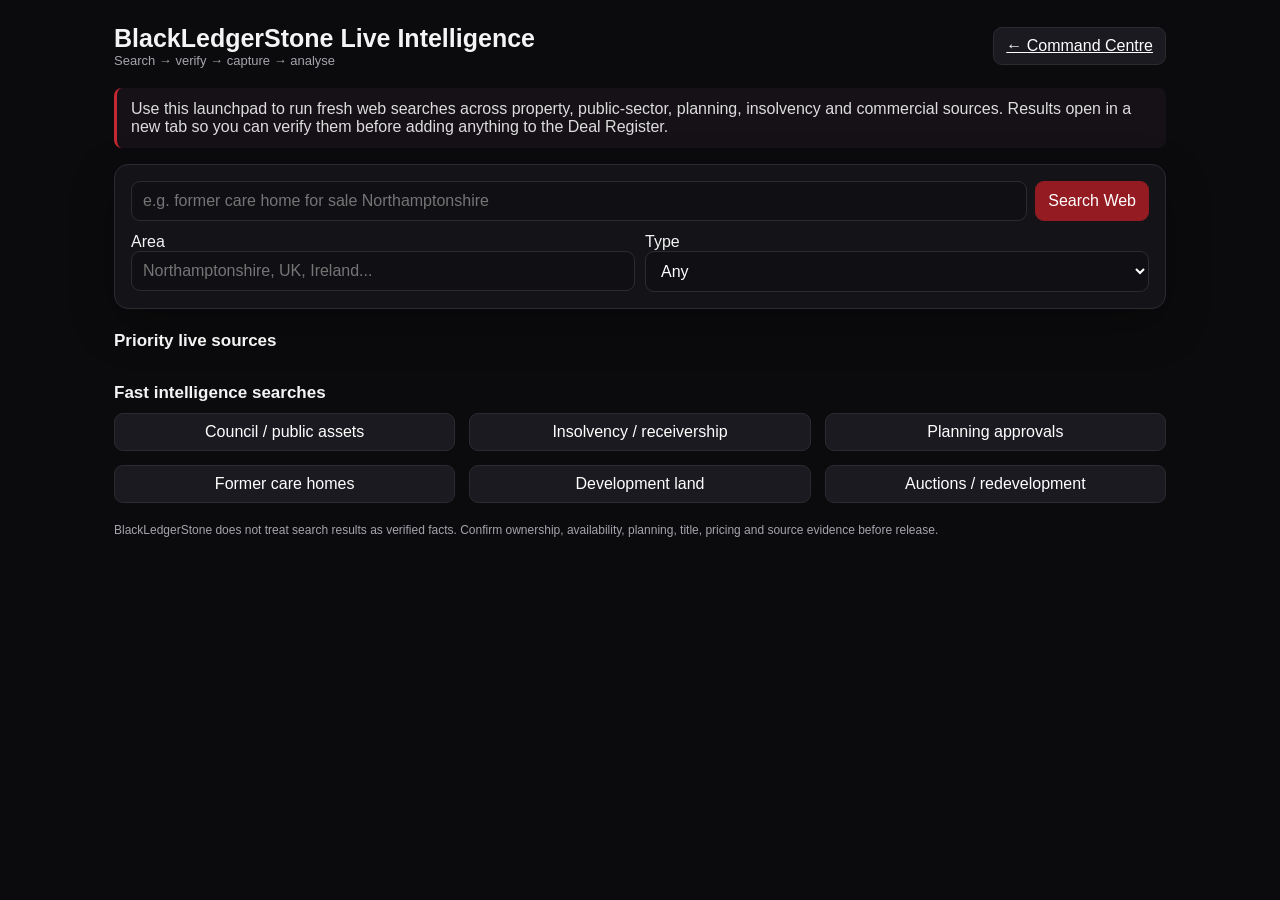
==== live-intelligence.html @ 3357c3b2 "Add BlackLedgerStone live intelligence launchpad" ====
<!doctype html><html lang="en"><head><meta charset="utf-8"><meta name="viewport" content="width=device-width,initial-scale=1"><meta name="theme-color" content="#7d1117"><title>BlackLedgerStone Live Intelligence</title><link rel="stylesheet" href="./styles.css"><link rel="icon" href="./raven-192.png"></head><body><main class="main" style="max-width:1100px;margin:auto"><div class="topbar"><div><h2>BlackLedgerStone Live Intelligence</h2><div class="subtle">Search → verify → capture → analyse</div></div><div class="top-actions"><a class="btn" href="./index.html">← Command Centre</a></div></div><div class="notice">Use this launchpad to run fresh web searches across property, public-sector, planning, insolvency and commercial sources. Results open in a new tab so you can verify them before adding anything to the Deal Register.</div><div class="card" style="margin-top:16px"><div class="search-box"><input class="input" id="q" placeholder="e.g. former care home for sale Northamptonshire"><button class="btn primary" id="web">Search Web</button></div><div class="form-grid" style="margin-top:12px"><label>Area<input class="input" id="area" placeholder="Northamptonshire, UK, Ireland..."></label><label>Type<select class="select" id="type"><option value="">Any</option><option>land development</option><option>care home C2</option><option>HMO</option><option>commercial conversion</option><option>auction</option><option>receivership administration</option><option>council surplus property</option><option>planning permission</option></select></label></div></div><div class="section-title"><h3>Priority live sources</h3></div><div class="source-grid" id="sources"></div><div class="section-title"><h3>Fast intelligence searches</h3></div><div class="grid cards-3"><button class="btn" data-preset='site:gov.uk "property for sale" surplus council'>Council / public assets</button><button class="btn" data-preset='site:thegazette.co.uk property receivership administrator sale'>Insolvency / receivership</button><button class="btn" data-preset='planning application approved residential development land'>Planning approvals</button><button class="btn" data-preset='"former care home" for sale'>Former care homes</button><button class="btn" data-preset='"development opportunity" land for sale'>Development land</button><button class="btn" data-preset='commercial property auction redevelopment opportunity'>Auctions / redevelopment</button></div><div class="footer-note">BlackLedgerStone does not treat search results as verified facts. Confirm ownership, availability, planning, title, pricing and source evidence before release.</div></main><script>const sources=[['GOV.UK Property Finder','https://www.gov.uk/find-government-property'],['Planning Data','https://www.planning.data.gov.uk/'],['Companies House','https://find-and-update.company-information.service.gov.uk/'],['The Gazette','https://www.thegazette.co.uk/'],['Rightmove','https://www.rightmove.co.uk/'],['Zoopla','https://www.zoopla.co.uk/'],['OnTheMarket','https://www.onthemarket.com/'],['Savills','https://www.savills.co.uk/'],['Knight Frank','https://www.knightfrank.co.uk/'],['Eddisons','https://www.eddisons.com/'],['Fisher German','https://www.fishergerman.co.uk/'],['Carter Jonas','https://www.carterjonas.co.uk/']];const E=s=>document.querySelector(s);function query(extra=''){return [E('#q').value,E('#type').value,E('#area').value,extra].filter(Boolean).join(' ').trim()}function search(extra=''){const q=query(extra);if(!q)return;window.open('https://www.google.com/search?q='+encodeURIComponent(q),'_blank','noopener')}E('#web').onclick=()=>search();E('#q').addEventListener('keydown',e=>{if(e.key==='Enter')search()});document.querySelectorAll('[data-preset]').forEach(b=>b.onclick=()=>search(b.dataset.preset));E('#sources').innerHTML=sources.map(s=>'<div class="source"><b>'+s[0]+'</b><div style="margin-top:9px"><a href="'+s[1]+'" target="_blank" rel="noopener">Open source ↗</a></div><div style="margin-top:7px"><button class="btn" onclick="window.open(\'https://www.google.com/search?q=\'+encodeURIComponent(\'site:'+new URL(s[1]).hostname+' '+query()),\'_blank\')">Search this source</button></div></div>').join('');</script></body></html>
---- styles.css ----
:root{--bg:#0b0b0d;--panel:#141418;--panel2:#1a1a20;--line:#2b2b32;--text:#f4f4f5;--muted:#a4a4ad;--red:#941b22;--red2:#c52832;--gold:#c7a766;--green:#42b883;--amber:#e6a23c;--bad:#e05d5d;--shadow:0 16px 45px rgba(0,0,0,.28)}
*{box-sizing:border-box}html,body{margin:0;min-height:100%;background:var(--bg);color:var(--text);font-family:Inter,Segoe UI,Arial,sans-serif}button,input,select,textarea{font:inherit}button{cursor:pointer}.app{display:grid;grid-template-columns:250px 1fr;min-height:100vh}.sidebar{position:sticky;top:0;height:100vh;padding:20px 14px;border-right:1px solid var(--line);background:linear-gradient(180deg,#111115,#0b0b0d)}.brand{display:flex;align-items:center;gap:12px;padding:6px 8px 22px}.brand img{width:48px;height:48px;border-radius:50%;border:2px solid var(--red2)}.brand h1{font-size:17px;margin:0}.brand small{display:block;color:var(--muted);margin-top:3px}.nav button{width:100%;text-align:left;color:var(--muted);background:transparent;border:0;border-radius:10px;padding:11px 12px;margin:2px 0}.nav button:hover,.nav button.active{background:var(--panel2);color:#fff}.sidebar-bottom{position:absolute;bottom:16px;left:14px;right:14px}.status-pill{border:1px solid var(--line);border-radius:999px;padding:8px 10px;color:var(--muted);font-size:12px}.main{padding:24px;min-width:0}.topbar{display:flex;justify-content:space-between;align-items:center;gap:16px;margin-bottom:20px}.topbar h2{margin:0;font-size:25px}.top-actions{display:flex;gap:8px;flex-wrap:wrap}.btn{border:1px solid var(--line);background:var(--panel2);color:#fff;border-radius:9px;padding:9px 12px}.btn:hover{border-color:#555}.btn.primary{background:var(--red);border-color:var(--red)}.btn.good{background:#1f6b4f;border-color:#1f6b4f}.btn.warn{background:#73551d;border-color:#73551d}.grid{display:grid;gap:14px}.cards-4{grid-template-columns:repeat(4,minmax(0,1fr))}.cards-3{grid-template-columns:repeat(3,minmax(0,1fr))}.card{background:var(--panel);border:1px solid var(--line);border-radius:14px;padding:16px;box-shadow:var(--shadow)}.metric{font-size:28px;font-weight:800;margin:4px 0}.label{font-size:12px;color:var(--muted);text-transform:uppercase;letter-spacing:.08em}.subtle{color:var(--muted);font-size:13px}.section-title{display:flex;align-items:center;justify-content:space-between;gap:12px;margin:22px 0 10px}.section-title h3{margin:0;font-size:17px}.search-box{display:grid;grid-template-columns:1fr auto;gap:8px}.input,.select,.textarea{width:100%;background:#101014;border:1px solid var(--line);color:#fff;border-radius:9px;padding:10px 11px}.textarea{min-height:88px;resize:vertical}.form-grid{display:grid;grid-template-columns:repeat(2,minmax(0,1fr));gap:10px}.form-grid .wide{grid-column:1/-1}.table-wrap{overflow:auto;border:1px solid var(--line);border-radius:12px}table{width:100%;border-collapse:collapse;min-width:760px;background:var(--panel)}th,td{padding:11px 12px;border-bottom:1px solid var(--line);text-align:left;font-size:13px;vertical-align:top}th{color:var(--muted);font-size:11px;text-transform:uppercase;letter-spacing:.07em;background:#111116;position:sticky;top:0}tr:last-child td{border-bottom:0}.badge{display:inline-block;border-radius:999px;padding:4px 8px;font-size:11px;border:1px solid var(--line);color:var(--muted)}.badge.hot{background:#5d1117;color:#ffb3b8;border-color:#8b1c25}.badge.high{background:#604514;color:#f1d49a;border-color:#8a671d}.badge.good{background:#143f31;color:#9be1c4;border-color:#246b50}.badge.bad{background:#4a1d1d;color:#ffb8b8;border-color:#783333}.kpis{display:flex;gap:8px;flex-wrap:wrap}.empty{padding:28px;text-align:center;color:var(--muted)}.view{display:none}.view.active{display:block}.pipeline{display:grid;grid-template-columns:repeat(5,minmax(210px,1fr));gap:10px;overflow:auto}.column{background:#101014;border:1px solid var(--line);border-radius:12px;padding:10px;min-height:340px}.column h4{margin:4px 4px 10px;font-size:13px}.deal-card{background:var(--panel2);border:1px solid var(--line);border-radius:10px;padding:10px;margin:8px 0}.deal-card b{display:block;margin-bottom:4px}.deal-card small{color:var(--muted)}.checklist{display:grid;gap:8px}.check{display:flex;gap:9px;align-items:flex-start;background:#111116;border:1px solid var(--line);border-radius:9px;padding:9px}.check input{margin-top:3px}.notice{border-left:3px solid var(--red2);background:#151116;padding:12px 14px;border-radius:8px;color:#ddd}.source-grid{display:grid;grid-template-columns:repeat(3,minmax(0,1fr));gap:10px}.source{border:1px solid var(--line);border-radius:10px;padding:12px;background:#111116}.source b{display:block;margin-bottom:4px}.source small{color:var(--muted)}.modal{display:none;position:fixed;inset:0;background:rgba(0,0,0,.72);z-index:20;align-items:center;justify-content:center;padding:20px}.modal.open{display:flex}.modal-box{width:min(760px,100%);max-height:90vh;overflow:auto;background:#15151a;border:1px solid #383840;border-radius:14px;padding:18px}.modal-head{display:flex;justify-content:space-between;align-items:center;margin-bottom:12px}.modal-head h3{margin:0}.iconbtn{border:0;background:transparent;color:#fff;font-size:22px}.footer-note{margin-top:20px;color:var(--muted);font-size:12px}.danger-zone{border:1px solid #642b2b;background:#261414;border-radius:12px;padding:14px}.quick-links a{color:#e6c778;text-decoration:none}.quick-links a:hover{text-decoration:underline}@media(max-width:1000px){.app{grid-template-columns:80px 1fr}.brand h1,.brand small,.nav .txt,.sidebar-bottom{display:none}.brand{justify-content:center}.nav button{text-align:center}.cards-4,.cards-3,.source-grid{grid-template-columns:repeat(2,minmax(0,1fr))}}@media(max-width:650px){.app{display:block}.sidebar{position:sticky;top:0;z-index:12;width:100%;height:auto;border-right:0;border-bottom:1px solid var(--line);padding:8px}.brand{display:none}.nav{display:flex;overflow:auto}.nav button{min-width:70px;padding:9px 8px}.nav .txt{display:none}.main{padding:14px}.cards-4,.cards-3,.source-grid,.form-grid{grid-template-columns:1fr}.topbar{align-items:flex-start;flex-direction:column}.pipeline{grid-template-columns:repeat(5,230px)}}
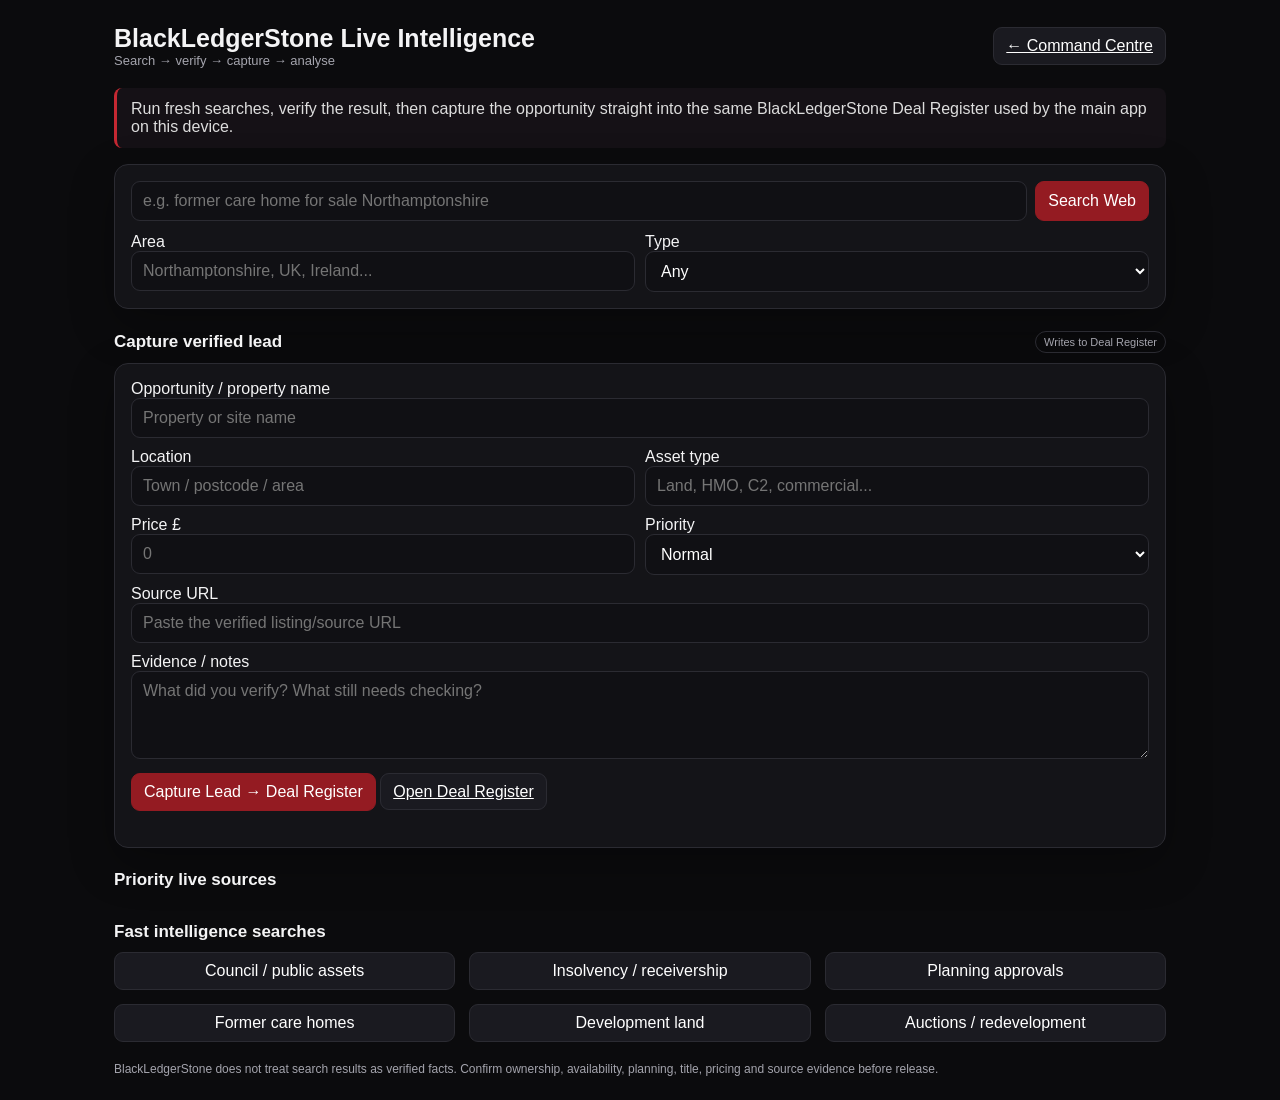
==== commit 65aa7613: "Wire live intelligence capture into BlackLedgerStone Deal Register" ====
--- a/live-intelligence.html
+++ b/live-intelligence.html
@@ -1 +1 @@
-<!doctype html><html lang="en"><head><meta charset="utf-8"><meta name="viewport" content="width=device-width,initial-scale=1"><meta name="theme-color" content="#7d1117"><title>BlackLedgerStone Live Intelligence</title><link rel="stylesheet" href="./styles.css"><link rel="icon" href="./raven-192.png"></head><body><main class="main" style="max-width:1100px;margin:auto"><div class="topbar"><div><h2>BlackLedgerStone Live Intelligence</h2><div class="subtle">Search → verify → capture → analyse</div></div><div class="top-actions"><a class="btn" href="./index.html">← Command Centre</a></div></div><div class="notice">Use this launchpad to run fresh web searches across property, public-sector, planning, insolvency and commercial sources. Results open in a new tab so you can verify them before adding anything to the Deal Register.</div><div class="card" style="margin-top:16px"><div class="search-box"><input class="input" id="q" placeholder="e.g. former care home for sale Northamptonshire"><button class="btn primary" id="web">Search Web</button></div><div class="form-grid" style="margin-top:12px"><label>Area<input class="input" id="area" placeholder="Northamptonshire, UK, Ireland..."></label><label>Type<select class="select" id="type"><option value="">Any</option><option>land development</option><option>care home C2</option><option>HMO</option><option>commercial conversion</option><option>auction</option><option>receivership administration</option><option>council surplus property</option><option>planning permission</option></select></label></div></div><div class="section-title"><h3>Priority live sources</h3></div><div class="source-grid" id="sources"></div><div class="section-title"><h3>Fast intelligence searches</h3></div><div class="grid cards-3"><button class="btn" data-preset='site:gov.uk "property for sale" surplus council'>Council / public assets</button><button class="btn" data-preset='site:thegazette.co.uk property receivership administrator sale'>Insolvency / receivership</button><button class="btn" data-preset='planning application approved residential development land'>Planning approvals</button><button class="btn" data-preset='"former care home" for sale'>Former care homes</button><button class="btn" data-preset='"development opportunity" land for sale'>Development land</button><button class="btn" data-preset='commercial property auction redevelopment opportunity'>Auctions / redevelopment</button></div><div class="footer-note">BlackLedgerStone does not treat search results as verified facts. Confirm ownership, availability, planning, title, pricing and source evidence before release.</div></main><script>const sources=[['GOV.UK Property Finder','https://www.gov.uk/find-government-property'],['Planning Data','https://www.planning.data.gov.uk/'],['Companies House','https://find-and-update.company-information.service.gov.uk/'],['The Gazette','https://www.thegazette.co.uk/'],['Rightmove','https://www.rightmove.co.uk/'],['Zoopla','https://www.zoopla.co.uk/'],['OnTheMarket','https://www.onthemarket.com/'],['Savills','https://www.savills.co.uk/'],['Knight Frank','https://www.knightfrank.co.uk/'],['Eddisons','https://www.eddisons.com/'],['Fisher German','https://www.fishergerman.co.uk/'],['Carter Jonas','https://www.carterjonas.co.uk/']];const E=s=>document.querySelector(s);function query(extra=''){return [E('#q').value,E('#type').value,E('#area').value,extra].filter(Boolean).join(' ').trim()}function search(extra=''){const q=query(extra);if(!q)return;window.open('https://www.google.com/search?q='+encodeURIComponent(q),'_blank','noopener')}E('#web').onclick=()=>search();E('#q').addEventListener('keydown',e=>{if(e.key==='Enter')search()});document.querySelectorAll('[data-preset]').forEach(b=>b.onclick=()=>search(b.dataset.preset));E('#sources').innerHTML=sources.map(s=>'<div class="source"><b>'+s[0]+'</b><div style="margin-top:9px"><a href="'+s[1]+'" target="_blank" rel="noopener">Open source ↗</a></div><div style="margin-top:7px"><button class="btn" onclick="window.open(\'https://www.google.com/search?q=\'+encodeURIComponent(\'site:'+new URL(s[1]).hostname+' '+query()),\'_blank\')">Search this source</button></div></div>').join('');</script></body></html>+<!doctype html><html lang="en"><head><meta charset="utf-8"><meta name="viewport" content="width=device-width,initial-scale=1"><meta name="theme-color" content="#7d1117"><title>BlackLedgerStone Live Intelligence</title><link rel="stylesheet" href="./styles.css"><link rel="icon" href="./raven-192.png"></head><body><main class="main" style="max-width:1100px;margin:auto"><div class="topbar"><div><h2>BlackLedgerStone Live Intelligence</h2><div class="subtle">Search → verify → capture → analyse</div></div><div class="top-actions"><a class="btn" href="./index.html">← Command Centre</a></div></div><div class="notice">Run fresh searches, verify the result, then capture the opportunity straight into the same BlackLedgerStone Deal Register used by the main app on this device.</div><div class="card" style="margin-top:16px"><div class="search-box"><input class="input" id="q" placeholder="e.g. former care home for sale Northamptonshire"><button class="btn primary" id="web">Search Web</button></div><div class="form-grid" style="margin-top:12px"><label>Area<input class="input" id="area" placeholder="Northamptonshire, UK, Ireland..."></label><label>Type<select class="select" id="type"><option value="">Any</option><option>land development</option><option>care home C2</option><option>HMO</option><option>commercial conversion</option><option>auction</option><option>receivership administration</option><option>council surplus property</option><option>planning permission</option></select></label></div></div><div class="section-title"><h3>Capture verified lead</h3><span class="badge">Writes to Deal Register</span></div><div class="card"><div class="form-grid"><label class="wide">Opportunity / property name<input class="input" id="lead-name" placeholder="Property or site name"></label><label>Location<input class="input" id="lead-location" placeholder="Town / postcode / area"></label><label>Asset type<input class="input" id="lead-type" placeholder="Land, HMO, C2, commercial..."></label><label>Price £<input class="input" id="lead-price" type="number" placeholder="0"></label><label>Priority<select class="select" id="lead-priority"><option>Normal</option><option>High</option><option>Hot</option></select></label><label class="wide">Source URL<input class="input" id="lead-url" type="url" placeholder="Paste the verified listing/source URL"></label><label class="wide">Evidence / notes<textarea class="textarea" id="lead-notes" placeholder="What did you verify? What still needs checking?"></textarea></label><div class="wide"><button class="btn primary" id="capture">Capture Lead → Deal Register</button> <a class="btn" href="./index.html">Open Deal Register</a></div></div><div id="capture-status" class="footer-note"></div></div><div class="section-title"><h3>Priority live sources</h3></div><div class="source-grid" id="sources"></div><div class="section-title"><h3>Fast intelligence searches</h3></div><div class="grid cards-3"><button class="btn" data-preset='site:gov.uk "property for sale" surplus council'>Council / public assets</button><button class="btn" data-preset='site:thegazette.co.uk property receivership administrator sale'>Insolvency / receivership</button><button class="btn" data-preset='planning application approved residential development land'>Planning approvals</button><button class="btn" data-preset='"former care home" for sale'>Former care homes</button><button class="btn" data-preset='"development opportunity" land for sale'>Development land</button><button class="btn" data-preset='commercial property auction redevelopment opportunity'>Auctions / redevelopment</button></div><div class="footer-note">BlackLedgerStone does not treat search results as verified facts. Confirm ownership, availability, planning, title, pricing and source evidence before release.</div></main><script>const KEY='blackledgerstone-master-v2-1-intel';const sources=[['GOV.UK Property Finder','https://www.gov.uk/find-government-property'],['Planning Data','https://www.planning.data.gov.uk/'],['Companies House','https://find-and-update.company-information.service.gov.uk/'],['The Gazette','https://www.thegazette.co.uk/'],['Rightmove','https://www.rightmove.co.uk/'],['Zoopla','https://www.zoopla.co.uk/'],['OnTheMarket','https://www.onthemarket.com/'],['Savills','https://www.savills.co.uk/'],['Knight Frank','https://www.knightfrank.co.uk/'],['Eddisons','https://www.eddisons.com/'],['Fisher German','https://www.fishergerman.co.uk/'],['Carter Jonas','https://www.carterjonas.co.uk/']];const E=s=>document.querySelector(s);function query(extra=''){return [E('#q').value,E('#type').value,E('#area').value,extra].filter(Boolean).join(' ').trim()}function search(extra=''){const q=query(extra);if(!q)return;window.open('https://www.google.com/search?q='+encodeURIComponent(q),'_blank','noopener')}function uuid(){return crypto.randomUUID?crypto.randomUUID():Date.now().toString(36)+Math.random().toString(36).slice(2)}function loadDb(){try{return JSON.parse(localStorage.getItem(KEY)||'{}')}catch{return {}}}function saveDb(db){localStorage.setItem(KEY,JSON.stringify(db))}E('#web').onclick=()=>search();E('#q').addEventListener('keydown',e=>{if(e.key==='Enter')search()});document.querySelectorAll('[data-preset]').forEach(b=>b.onclick=()=>search(b.dataset.preset));E('#capture').onclick=()=>{const name=E('#lead-name').value.trim();if(!name){E('#capture-status').textContent='Add an opportunity/property name first.';return}const db=loadDb();db.deals=Array.isArray(db.deals)?db.deals:[];db.deals.unshift({id:uuid(),name,location:E('#lead-location').value.trim(),assetType:E('#lead-type').value.trim(),price:E('#lead-price').value.trim(),grossIncome:'',netIncome:'',gdv:'',discount:'',planning:'Unknown',risk:'Normal',priority:E('#lead-priority').value,status:'Lead',dueDiligence:'Not started',source:E('#lead-url').value.trim(),notes:E('#lead-notes').value.trim(),updated:new Date().toISOString()});saveDb(db);E('#capture-status').innerHTML='✓ Lead captured. <a href="./index.html">Open BlackLedgerStone</a> to analyse it.'};E('#sources').innerHTML=sources.map(s=>'<div class="source"><b>'+s[0]+'</b><div style="margin-top:9px"><a href="'+s[1]+'" target="_blank" rel="noopener">Open source ↗</a></div><div style="margin-top:7px"><button class="btn" onclick="window.open(\'https://www.google.com/search?q=\'+encodeURIComponent(\'site:'+new URL(s[1]).hostname+' '+query()),\'_blank\')">Search this source</button></div></div>').join('');</script></body></html>
